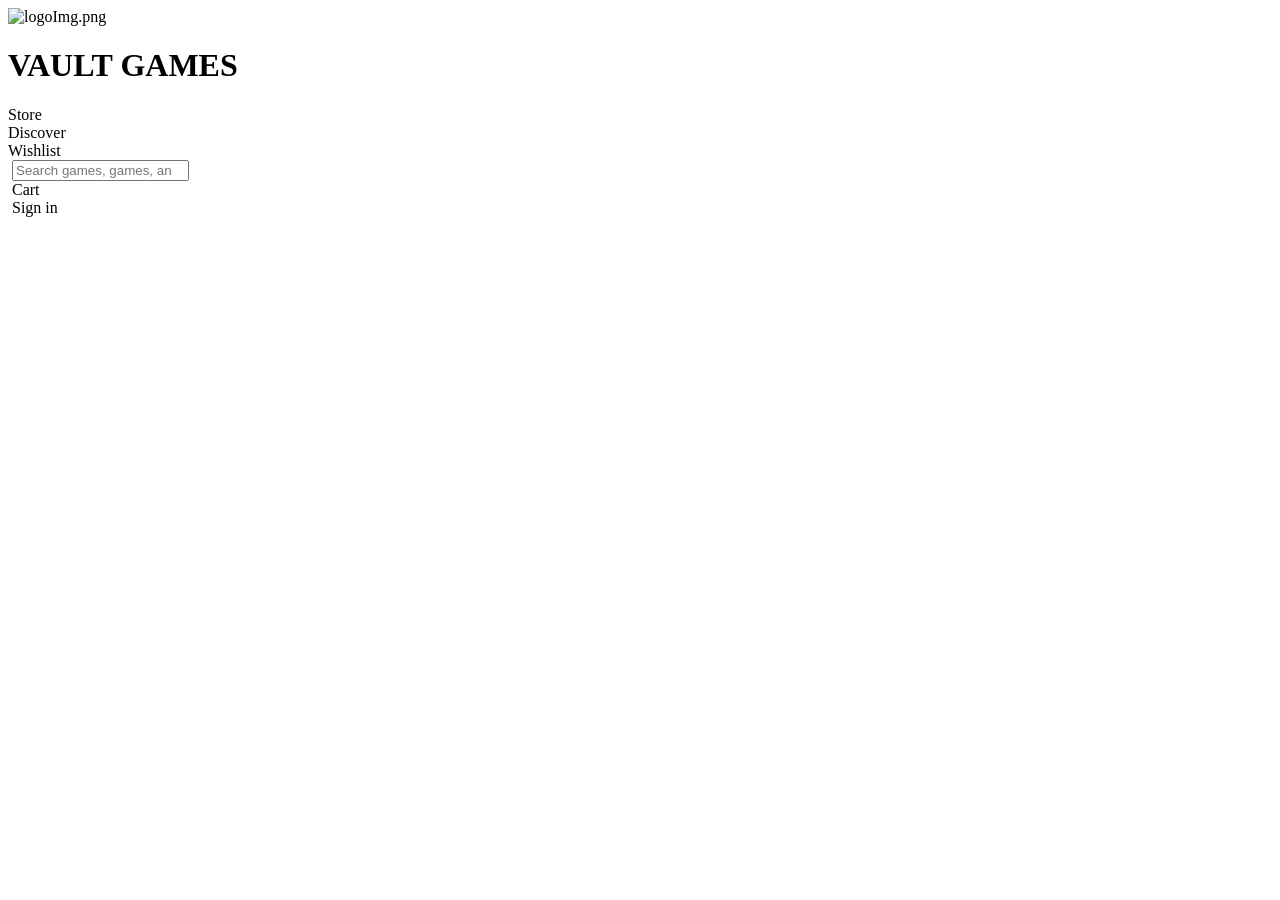
==== index.html @ 512ee9ee "Create main architecture for the project. Added index.html, signIn.html, gameDetail.html, shopingCar" ====
<!DOCTYPE html>
<html lang="en">
    <head>
        <title>Store Front</title>
        <meta name="viewport" content="width=device-width, initial-scale=1.0">
        <link rel="stylesheet" href="/Group-12-GitProject/cssFiles/headRibbon.css">
        <link rel="stylesheet" href="/Group-12-GitProject/cssFiles/gameDetail.css">
    </head>
    <body>
        <header id="headRibbon">
            <div id="logo">
                <img src="/Group-12-GitProject/pictures/logoImg.png" alt="logoImg.png">
                <h1>VAULT GAMES</h1>
            </div>
            <nav id="headMenu" aria-label="Main navigation">
                <div id="storeBtn">Store</div>
                <div id="discoverBtn">Discover</div>
                <div id="wishlistBtn">Wishlist</div>
            </nav>
            <div id="searchBar">
                <img src="/Group-12-GitProject/pictures/search.png" class="menuIcons" alt="">
                <input type="search" id="searchBox" placeholder="Search games, games, and more">
            </div>
            <div id="cartAndAccount">
                <div class="accountAction">
                    <img src="/Group-12-GitProject/pictures/cart.png" class="menuIcons" alt="">
                    <span>Cart</span>
                </div>
                <div class="accountAction">
                    <img src="/Group-12-GitProject/pictures/userIcon.png" class="menuIcons" alt="">
                    <span>Sign in</span>
                </div>
            </div>
        </header>
    </body>
</html>
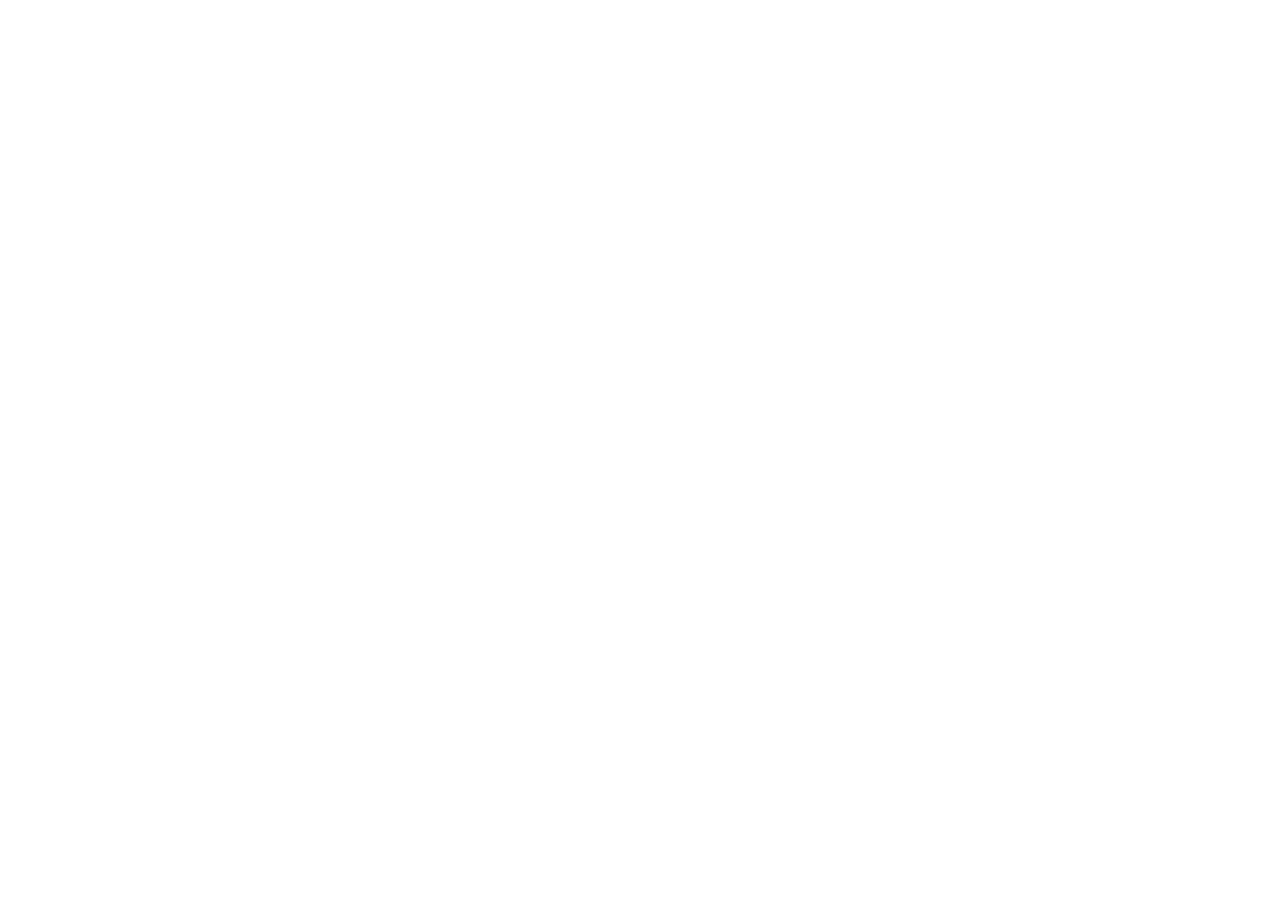
==== commit f0857ce4: "file restructuring" ====
--- a/index.html
+++ b/index.html
@@ -1,36 +1,11 @@
 <!DOCTYPE html>
 <html lang="en">
     <head>
-        <title>Store Front</title>
+        <title>Home Page</title>
         <meta name="viewport" content="width=device-width, initial-scale=1.0">
         <link rel="stylesheet" href="/Group-12-GitProject/cssFiles/headRibbon.css">
-        <link rel="stylesheet" href="/Group-12-GitProject/cssFiles/gameDetail.css">
+        <link rel="stylesheet" href="/Group-12-GitProject/cssFiles/signIn.css">
     </head>
     <body>
-        <header id="headRibbon">
-            <div id="logo">
-                <img src="/Group-12-GitProject/pictures/logoImg.png" alt="logoImg.png">
-                <h1>VAULT GAMES</h1>
-            </div>
-            <nav id="headMenu" aria-label="Main navigation">
-                <div id="storeBtn">Store</div>
-                <div id="discoverBtn">Discover</div>
-                <div id="wishlistBtn">Wishlist</div>
-            </nav>
-            <div id="searchBar">
-                <img src="/Group-12-GitProject/pictures/search.png" class="menuIcons" alt="">
-                <input type="search" id="searchBox" placeholder="Search games, games, and more">
-            </div>
-            <div id="cartAndAccount">
-                <div class="accountAction">
-                    <img src="/Group-12-GitProject/pictures/cart.png" class="menuIcons" alt="">
-                    <span>Cart</span>
-                </div>
-                <div class="accountAction">
-                    <img src="/Group-12-GitProject/pictures/userIcon.png" class="menuIcons" alt="">
-                    <span>Sign in</span>
-                </div>
-            </div>
-        </header>
     </body>
 </html>
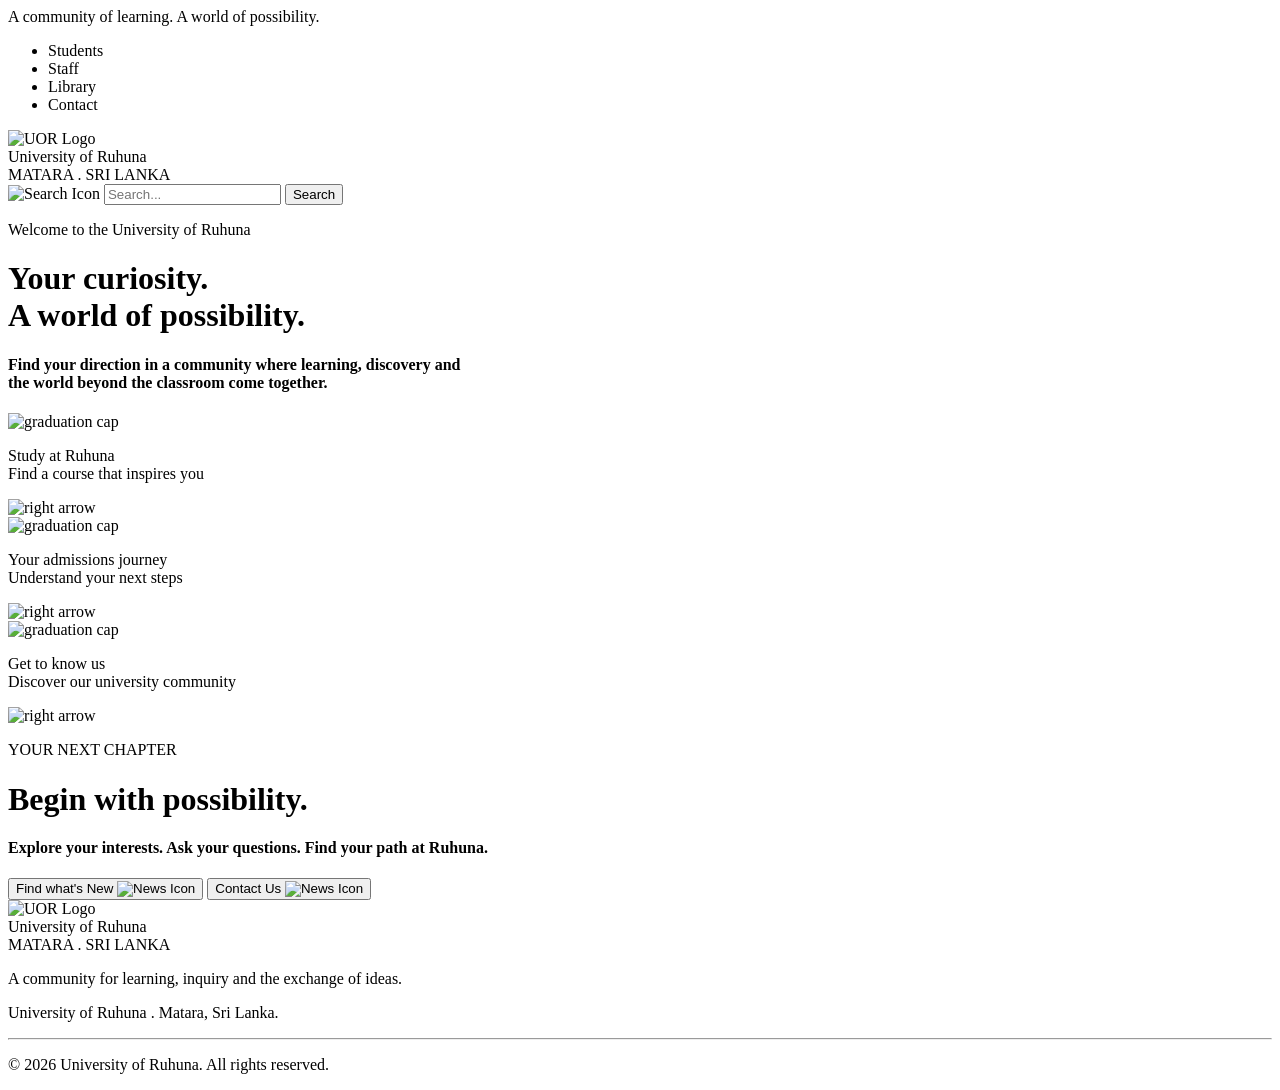
==== commit 4ffa89a4: "create home page" ====
--- a/index.html
+++ b/index.html
@@ -3,9 +3,81 @@
     <head>
         <title>Home Page</title>
         <meta name="viewport" content="width=device-width, initial-scale=1.0">
-        <link rel="stylesheet" href="/Group-12-GitProject/cssFiles/headRibbon.css">
-        <link rel="stylesheet" href="/Group-12-GitProject/cssFiles/signIn.css">
+        <link rel="stylesheet" href="/Group-12-GitProject/cssFiles/main.css">
     </head>
     <body>
+        <div id="headerSection">
+            <div>A community of learning. A world of possibility.</div>
+            <ul>
+                <li>Students</li>
+                <li>Staff</li>
+                <li>Library</li>
+                <li>Contact</li>
+            </ul>
+        </div>
+        <div id="headRibbon">
+            <div id="UORLogo">
+                <img src="/Group-12-GitProject/pictures/logo.webp" alt="UOR Logo" id="logo">
+                <div id="logoText">University of Ruhuna<br /><span id="SublogoText">MATARA . SRI LANKA</span></div>
+            </div>
+            <div id="searchSection">
+                <img src="/Group-12-GitProject/pictures/search.png" alt="Search Icon" id="searchIcon">
+                <input type="text" placeholder="Search..." id="searchBar">
+                <button id="searchButton">Search</button>
+            </div>
+        </div>
+        <div id="mainContent">
+            <div id="textContentArea">
+                <p>Welcome to the University of Ruhuna</p>
+                <h1>Your curiosity.<br /> A world of possibility.</h1>
+                <h4>Find your direction in a community where learning, discovery and<br/> the world beyond the classroom come together.</h4>
+            </div>
+        </div>
+        <div id="journey">
+            <div id="study" class="journeySections">
+                <img src="/Group-12-GitProject/pictures/graduation-cap.png" alt="graduation cap" id="graduationCap">
+                <p>Study at Ruhuna <br/><span id="studySubtext">Find a course that inspires you</span></p>
+                <img src="/Group-12-GitProject/pictures/arrow-right.png" alt="right arrow">
+            </div>
+            <div id="addmissionJourney" class="journeySections">
+                <img src="/Group-12-GitProject/pictures/Vector.png" alt="graduation cap" id="graduationCap">
+                <p>Your admissions journey <br/><span id="addmissionSubtext">Understand your next steps</span></p>
+                
+                <img src="/Group-12-GitProject/pictures/arrow-right.png" alt="right arrow">
+            </div>
+            <div id="knowUs" class="journeySections">
+                <img src="/Group-12-GitProject/pictures/compass.png" alt="graduation cap" id="graduationCap">
+                <p>Get to know us <br/><span id="knowUsSubtext">Discover our university community</span></p>
+                <img src="/Group-12-GitProject/pictures/arrow-right.png" alt="right arrow">
+            </div>
+        </div>
+        <div id="nextChapterContainer">
+            <div id="nextChapter">
+                <p>YOUR NEXT CHAPTER</p>
+                <h1>Begin with possibility.</h1>
+                <h4>Explore your interests. Ask your questions. Find your path at Ruhuna.</h4>
+            </div>
+            <div id="nextChapterBtns">
+                    <button id="findNew" class="mainNavBtns">Find what's New <img src="/Group-12-GitProject/pictures/arrow-right-black.png" alt="News Icon" ></button>
+                    <button id="contact" class="mainNavBtns">Contact Us <img src="/Group-12-GitProject/pictures/arrow-right-white.png" alt="News Icon" ></button>
+            </div>
+        </div>
+        <div id="footer">
+            <div id="footerContent">
+                <div id="content">
+                    <div id="FooterUORLogo">
+                        <img src="/Group-12-GitProject/pictures/logo.webp" alt="UOR Logo" id="footerLogo">
+                        <div id="footerLogoText">University of Ruhuna<br /><span id="footerSublogoText">MATARA . SRI LANKA</span></div>
+                    </div>
+                    <p>A community for learning, inquiry and the exchange of ideas.</p>
+                    <p>University of Ruhuna . Matara, Sri Lanka.</p>
+                </div>
+                <hr>
+                <div id="copyRight">
+                    <p>&copy; 2026 University of Ruhuna. All rights reserved.</p>
+                </div>
+            </div>
+            
+        </div>
     </body>
 </html>
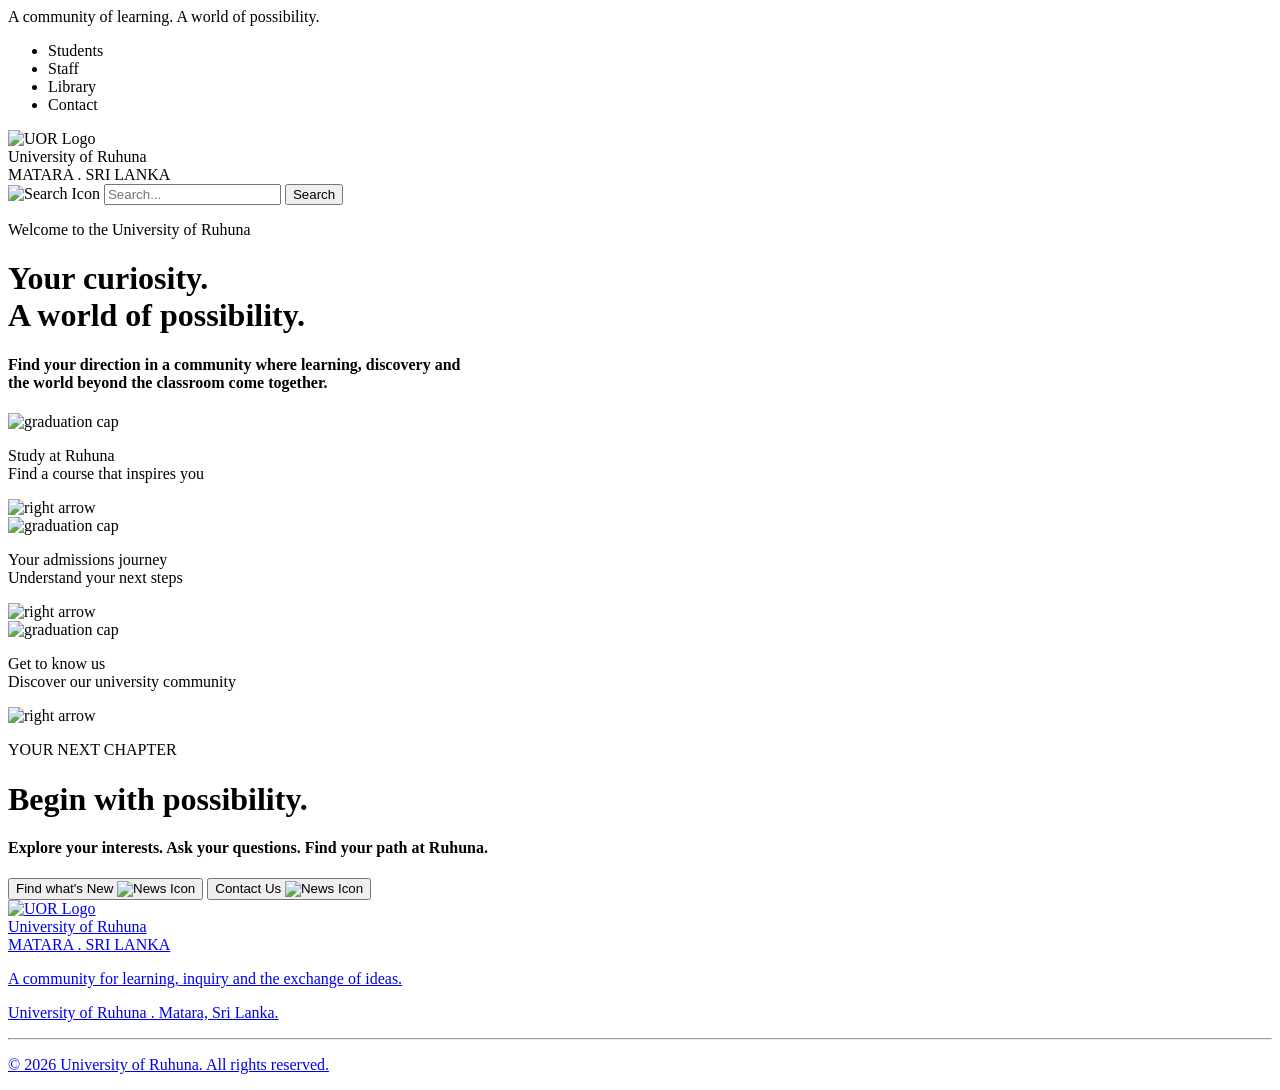
==== commit f6c072bd: "Add contact page" ====
--- a/index.html
+++ b/index.html
@@ -59,6 +59,7 @@
             </div>
             <div id="nextChapterBtns">
                     <button id="findNew" class="mainNavBtns">Find what's New <img src="/Group-12-GitProject/pictures/arrow-right-black.png" alt="News Icon" ></button>
+                    <a href="/Group-12-GitProject/htmlFiles/contact_page.html">
                     <button id="contact" class="mainNavBtns">Contact Us <img src="/Group-12-GitProject/pictures/arrow-right-white.png" alt="News Icon" ></button>
             </div>
         </div>
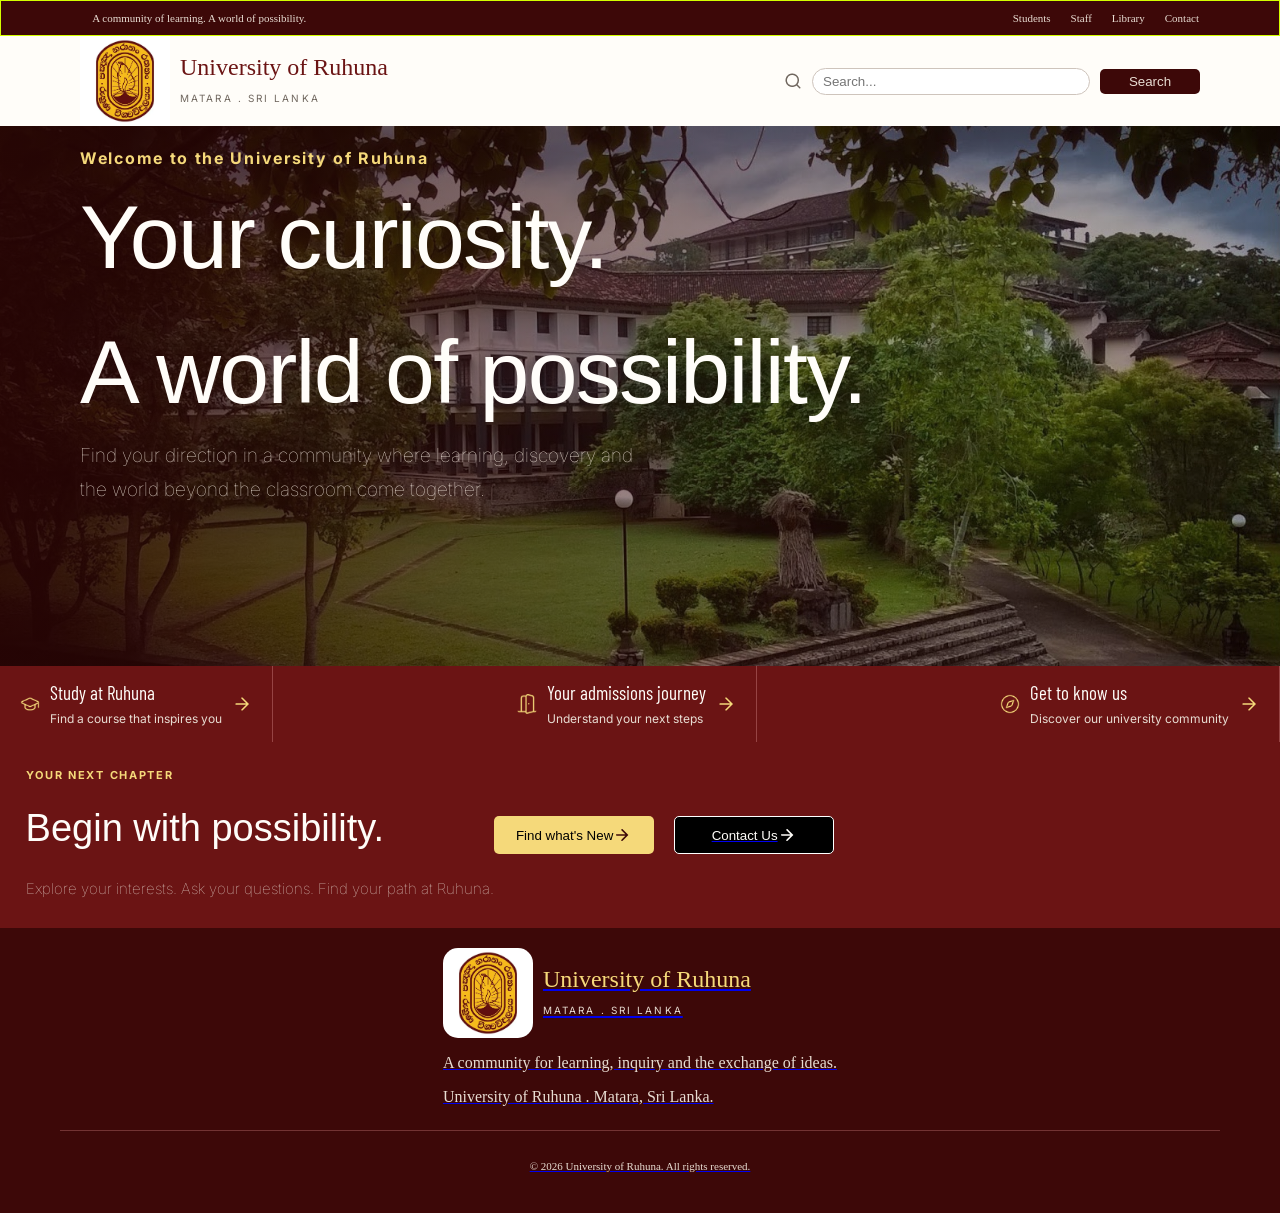
==== commit aab8e7be: "changes for filter buttons" ====
--- a/index.html
+++ b/index.html
@@ -3,7 +3,7 @@
     <head>
         <title>Home Page</title>
         <meta name="viewport" content="width=device-width, initial-scale=1.0">
-        <link rel="stylesheet" href="/Group-12-GitProject/cssFiles/main.css">
+        <link rel="stylesheet" href="cssFiles/main.css">
     </head>
     <body>
         <div id="headerSection">
@@ -17,11 +17,11 @@
         </div>
         <div id="headRibbon">
             <div id="UORLogo">
-                <img src="/Group-12-GitProject/pictures/logo.webp" alt="UOR Logo" id="logo">
+                <img src="pictures/logo.webp" alt="UOR Logo" id="logo">
                 <div id="logoText">University of Ruhuna<br /><span id="SublogoText">MATARA . SRI LANKA</span></div>
             </div>
             <div id="searchSection">
-                <img src="/Group-12-GitProject/pictures/search.png" alt="Search Icon" id="searchIcon">
+                <img src="pictures/search.png" alt="Search Icon" id="searchIcon">
                 <input type="text" placeholder="Search..." id="searchBar">
                 <button id="searchButton">Search</button>
             </div>
@@ -35,20 +35,20 @@
         </div>
         <div id="journey">
             <div id="study" class="journeySections">
-                <img src="/Group-12-GitProject/pictures/graduation-cap.png" alt="graduation cap" id="graduationCap">
+                <img src="pictures/graduation-cap.png" alt="graduation cap" id="graduationCap">
                 <p>Study at Ruhuna <br/><span id="studySubtext">Find a course that inspires you</span></p>
-                <img src="/Group-12-GitProject/pictures/arrow-right.png" alt="right arrow">
+                <img src="pictures/arrow-right.png" alt="right arrow">
             </div>
             <div id="addmissionJourney" class="journeySections">
-                <img src="/Group-12-GitProject/pictures/Vector.png" alt="graduation cap" id="graduationCap">
+                <img src="pictures/Vector.png" alt="graduation cap" id="graduationCap">
                 <p>Your admissions journey <br/><span id="addmissionSubtext">Understand your next steps</span></p>
                 
-                <img src="/Group-12-GitProject/pictures/arrow-right.png" alt="right arrow">
+                <img src="pictures/arrow-right.png" alt="right arrow">
             </div>
             <div id="knowUs" class="journeySections">
-                <img src="/Group-12-GitProject/pictures/compass.png" alt="graduation cap" id="graduationCap">
+                <img src="pictures/compass.png" alt="graduation cap" id="graduationCap">
                 <p>Get to know us <br/><span id="knowUsSubtext">Discover our university community</span></p>
-                <img src="/Group-12-GitProject/pictures/arrow-right.png" alt="right arrow">
+                <img src="pictures/arrow-right.png" alt="right arrow">
             </div>
         </div>
         <div id="nextChapterContainer">
@@ -58,16 +58,16 @@
                 <h4>Explore your interests. Ask your questions. Find your path at Ruhuna.</h4>
             </div>
             <div id="nextChapterBtns">
-                    <button id="findNew" class="mainNavBtns">Find what's New <img src="/Group-12-GitProject/pictures/arrow-right-black.png" alt="News Icon" ></button>
-                    <a href="/Group-12-GitProject/htmlFiles/contact_page.html">
-                    <button id="contact" class="mainNavBtns">Contact Us <img src="/Group-12-GitProject/pictures/arrow-right-white.png" alt="News Icon" ></button>
+                    <button id="findNew" class="mainNavBtns">Find what's New <img src="pictures/arrow-right-black.png" alt="News Icon" ></button>
+                    <a href="htmlFiles/Contact_page.html">
+                    <button id="contact" class="mainNavBtns">Contact Us <img src="pictures/arrow-right-white.png" alt="News Icon" ></button>
             </div>
         </div>
         <div id="footer">
             <div id="footerContent">
                 <div id="content">
                     <div id="FooterUORLogo">
-                        <img src="/Group-12-GitProject/pictures/logo.webp" alt="UOR Logo" id="footerLogo">
+                        <img src="pictures/logo.webp" alt="UOR Logo" id="footerLogo">
                         <div id="footerLogoText">University of Ruhuna<br /><span id="footerSublogoText">MATARA . SRI LANKA</span></div>
                     </div>
                     <p>A community for learning, inquiry and the exchange of ideas.</p>
@@ -80,5 +80,6 @@
             </div>
             
         </div>
+        <script src="jsFiles/index.js"></script>
     </body>
 </html>
--- a/cssFiles/main.css
+++ b/cssFiles/main.css
@@ -0,0 +1,455 @@
+@import url('https://fonts.googleapis.com/css2?family=Barlow+Condensed:ital,wght@0,100;0,200;0,300;0,400;0,500;0,600;0,700;0,800;0,900;1,100;1,200;1,300;1,400;1,500;1,600;1,700;1,800;1,900&family=Inder&family=Inter:ital,opsz,wght@0,14..32,100..900;1,14..32,100..900&family=Kumbh+Sans:wght,YOPQ@100..900,40..300&display=swap');
+body{
+    background-color:#3D0808;
+    overflow-x: hidden;
+}
+#headerSection{
+    display:flex;
+    background-color:#3D0808;
+    flex-direction: row;
+    width:100%;
+    color: #E8DCD2;
+    align-items: center;
+    justify-content: space-between;
+    border: 1px solid #d4ff00;
+    padding: 0 80px;
+    box-sizing: border-box;
+    font-size:11px ;
+}
+#SublogoText,#footerSublogoText{
+    font-size:10px;
+    color:#70675F;
+    letter-spacing: 2.1px;
+    margin:0;
+    font-family: 'Inter', Times, serif;
+}
+#headRibbon{
+    display:flex;
+    flex-direction: row;
+    align-items: center;
+    justify-content: space-between;
+    padding: 0 80px;
+    box-sizing: border-box;
+    background-color:#FFFDF9;
+}
+#mainContent{
+    padding: 20px 80px;
+    height: 90%;
+    box-sizing: border-box;
+}
+#searchSection{
+    display:flex;
+    flex-direction: row;
+    align-items: center;
+    gap: 10px;
+}
+#searchBar{
+    width:clamp(100px, 20vw, 300px);
+    height:clamp(20px, 2vw, 30px);
+    border-radius: 25px;
+    border: 1px solid #cec4bc;
+    padding: 0 10px;
+}
+#searchButton{
+    width:clamp(60px, 10vw, 100px);
+    height:clamp(20px, 2vw, 30px);
+    border-radius: 5px;
+    border: none;
+    background-color: #3D0808;
+    color: #E8DCD2;
+    cursor: pointer;
+}
+#searchButton:hover{
+    background-color: #6B1414;
+}
+body{
+    margin:0;
+}
+#logoText,#footerLogoText{
+    font-size:24px;
+    color:#6B1414;
+    margin:0;
+    font-family: 'Libre Baskerville', Times, serif;
+}
+#UORLogo,#FooterUORLogo{
+    display:flex;
+    flex-direction: row;
+    gap:10px;
+    align-items: center;
+}
+#logo,#footerLogo{
+    width:clamp(90px, 2vw, 100px);
+    height:auto;
+}
+#headerSection div{
+    margin:1%;
+    width:auto;
+    /* border: 1px solid #E8DCD2; */
+}
+ul{
+    display: flex;
+    flex-direction: row;
+    list-style: none;
+    align-items: center;
+    gap: 20px;
+    /* border: 1px solid #E8DCD2; */
+    margin: 0;
+}
+#mainContent{
+    position: relative;
+    height: 60vh;
+    background-image: url('../pictures/ruhuna12pc.jpg');
+    background-repeat: no-repeat;
+    background-size: cover;
+}
+#mainContent::before{
+    content: "";
+    position: absolute;
+    inset: 0;
+    background: linear-gradient(to right, rgba(46, 5, 5, 0.8), rgba(61, 8, 8, 0.2));
+}
+#textContentArea{
+    position: relative;
+    z-index: 1;
+}
+#textContentArea{
+    display: flex;
+    flex-direction: column;
+}
+#textContentArea p{
+    font-size: clamp(11px, 25vw, 16px);
+    color: #F5D97A;
+    font-weight: bold;
+    font-family: Inter,Impact, Haettenschweiler, 'Arial Narrow Bold', sans-serif;
+    letter-spacing: 1.7px;
+    align-items: left;
+    line-height: 1.5;
+    margin: 0;
+}
+#textContentArea h1{
+    font-size: clamp(58px, 7vw, 100px);
+    color: #FFFDF9;
+    font-weight: 50;
+    font-family: Libre Baskerville, Impact, Haettenschweiler, 'Arial Narrow Bold', sans-serif;
+    letter-spacing: -1.7px;
+    align-items: left;
+    line-height: 1.5;
+    margin: 0;
+}
+#textContentArea h4{
+    font-size: clamp(16px, 1.5vw, 100px);
+    color: #E8DCD2;
+    font-family: Inter, Impact, Haettenschweiler, 'Arial Narrow Bold', sans-serif;
+    align-items: left;
+    font-weight: 100;
+    line-height: 175%;
+    margin-top: 0px;
+    margin-bottom: 40px;
+}
+#mainBtns{
+    display: flex;
+    flex-direction: row;
+    gap: 20px;
+    margin-top: 20px;
+}
+#discoverRuhuna{
+    background-color: #000000;
+    color: #FFFDF9;
+    border: 1px solid white;
+}
+.mainNavBtns{
+    align-items: center;
+    width: clamp(60px, 30vw, 160px);
+    height:auto;
+    background-color: #F5D97A;
+    align-content: center;
+    display: flex;
+    justify-content: center;
+    border-radius: 5px;
+    padding: 5px 10px;
+    border:none;
+    color: #000;
+    
+    cursor: pointer;
+}
+#journey{
+    background-color: #6B1414;
+    display: flex;
+    flex-direction: row;
+    width: 100%;
+    justify-content: space-between;
+    margin:0;
+}
+.journeySections{
+    display: flex;
+    flex-direction: row;
+    justify-content: space-between;
+    align-items: center;
+    border-right: 1px solid #964444;
+    padding: 15px 20px;
+    gap: 10px;
+}
+.journeySections img{
+    width: clamp(10px, 2vw, 20px);
+    height: clamp(10px, 2vw, 20px);
+
+    border-radius: 5px;
+}
+.journeySections span{
+    font-family: Inter, Impact, Haettenschweiler, 'Arial Narrow Bold', sans-serif;
+    color: #E8DCD2;
+    font-size: 12px;
+}
+.journeySections p{
+    font-size: 19px;
+    color: #FFFDF9;
+    font-family: Barlow Condensed, Impact, Haettenschweiler, 'Arial Narrow Bold', sans-serif;
+    align-items: left;
+    line-height: auto;
+    margin: 0;
+}
+#nextChapterContainer{
+    background-color: #6B1414;
+    display: flex;
+    flex-direction: row;
+    justify-content: left;
+    padding: 2%;
+}
+#nextChapter{
+    display: flex;
+    flex-direction: column;
+    margin: 0;
+    /*border: 1px solid white;*/
+}
+#nextChapter p{
+    font-size: 11px;
+    color: #F5D97A;
+    font-weight: bold;
+    font-family: Inter,Impact, Haettenschweiler, 'Arial Narrow Bold', sans-serif;
+    letter-spacing: 1.7px;
+    align-items: left;
+    line-height: auto;
+    margin: 0;
+}
+#nextChapter h1{
+    font-family: Libre Baskerville, Impact, Haettenschweiler, 'Arial Narrow Bold', sans-serif;
+    font-size: 38px;
+    font-weight: 2;
+    color:#FFFDF9;
+}
+#nextChapter h4{
+    font-family: Inter, Impact, Haettenschweiler, 'Arial Narrow Bold', sans-serif;
+    font-size: 15px;
+    color: #E8DCD2;
+    align-items: left;
+    font-weight: 100;
+    line-height: 175%;
+    margin: 0;
+}
+#nextChapterBtns{
+    display: flex;
+    margin-top: auto;
+    margin-bottom: auto;
+    justify-content: space-between;
+    gap: 20px;
+}
+#findNew,#contact{
+    height: clamp(20px, 3vw, 40px);
+}
+#contact{
+    background-color: #000000;
+    color: #FFFDF9;
+    border: 1px solid white;
+}
+#footer{
+    display: flex;
+    flex-direction: column;
+    padding: 20px 60px;
+    box-sizing: border-box;
+    background-color:#3D0808;
+}
+#footerContent{
+    display: flex;
+    flex-direction: row;
+    align-items: right;
+    justify-content: space-between;
+}
+#footerLinks p{
+    display: flex;
+    flex-direction: row;
+    color:#E8DCD2;
+    font-size: 12px;
+}
+#footer hr{
+    width: 100%;
+    border: 0;
+    border-top: 1px solid #723333;
+}
+#footerLogoText{
+    color:#F5D97A;
+}
+#footerSublogoText{
+    color:#E8DCD2;
+}
+#footerContent{
+    display: flex;
+    flex-direction: column;
+    align-items: center;
+}
+#content p{
+    color:#E8DCD2;
+}
+#footerLogo{
+    border-radius: 15px;
+}
+#copyRight{
+    display: flex;
+    flex-direction: row;
+    align-items: center;
+    font-size: 11px;
+    color:#E8DCD2;
+    padding: 10px 0;
+}
+
+@media (max-width: 768px){
+    #headerSection{
+        flex-direction: column;
+        gap: 8px;
+        padding: 12px 20px;
+        text-align: center;
+    }
+
+    #headerSection ul{
+        flex-wrap: wrap;
+        justify-content: center;
+        gap: 8px 16px;
+        padding: 0;
+    }
+
+    #headRibbon{
+        flex-direction: column;
+        gap: 16px;
+        padding: 16px 20px;
+    }
+
+    #UORLogo{
+        justify-content: center;
+    }
+
+    #logoText,#footerLogoText{
+        font-size: 19px;
+    }
+
+    #searchSection{
+        width: 100%;
+    }
+
+    #searchBar{
+        min-width: 0;
+        width: 100%;
+    }
+
+    #mainContent{
+        height: 30vh;
+        min-height: 50vh;
+        padding: 48px 20px;
+    }
+
+    #textContentArea p{
+        font-size: 13px;
+    }
+
+    #textContentArea h1{
+        font-size: clamp(36px, 12vw, 58px);
+        line-height: 1.15;
+    }
+
+    #textContentArea h4{
+        font-size: 14px;
+        line-height: 1.5;
+    }
+
+    #textContentArea h4 br{
+        display: none;
+    }
+
+    #mainBtns{
+        flex-direction: column;
+        gap: 12px;
+        margin-top: 24px;
+    }
+
+    .mainNavBtns{
+        width: 100%;
+        min-height: 40px;
+        box-sizing: border-box;
+    }
+
+    #journey{
+        flex-direction: column;
+    }
+
+    .journeySections{
+        width: 100%;
+        box-sizing: border-box;
+        border-right: 0;
+        border-bottom: 1px solid #964444;
+        padding: 16px 20px;
+    }
+
+    .journeySections:last-child{
+        border-bottom: 0;
+    }
+
+    .journeySections p{
+        flex: 1;
+        font-size: 17px;
+    }
+
+    .journeySections span{
+        font-size: 11px;
+    }
+
+    #nextChapterContainer{
+        flex-direction: column;
+        gap: 28px;
+        padding: 48px 20px;
+    }
+
+    #nextChapter h1{
+        font-size: clamp(30px, 10vw, 42px);
+        line-height: 1.2;
+        margin: 12px 0;
+    }
+
+    #nextChapter h4{
+        font-size: 14px;
+    }
+
+    #nextChapterBtns{
+        flex-direction: column;
+        gap: 12px;
+        width: 100%;
+    }
+
+    #footer{
+        padding: 24px 20px;
+    }
+
+    #footerContent{
+        align-items: stretch;
+    }
+
+    #FooterUORLogo{
+        align-items: center;
+    }
+
+    #content p{
+        font-size: 13px;
+        line-height: 1.5;
+    }
+
+    #copyRight{
+        font-size: 10px;
+    }
+}
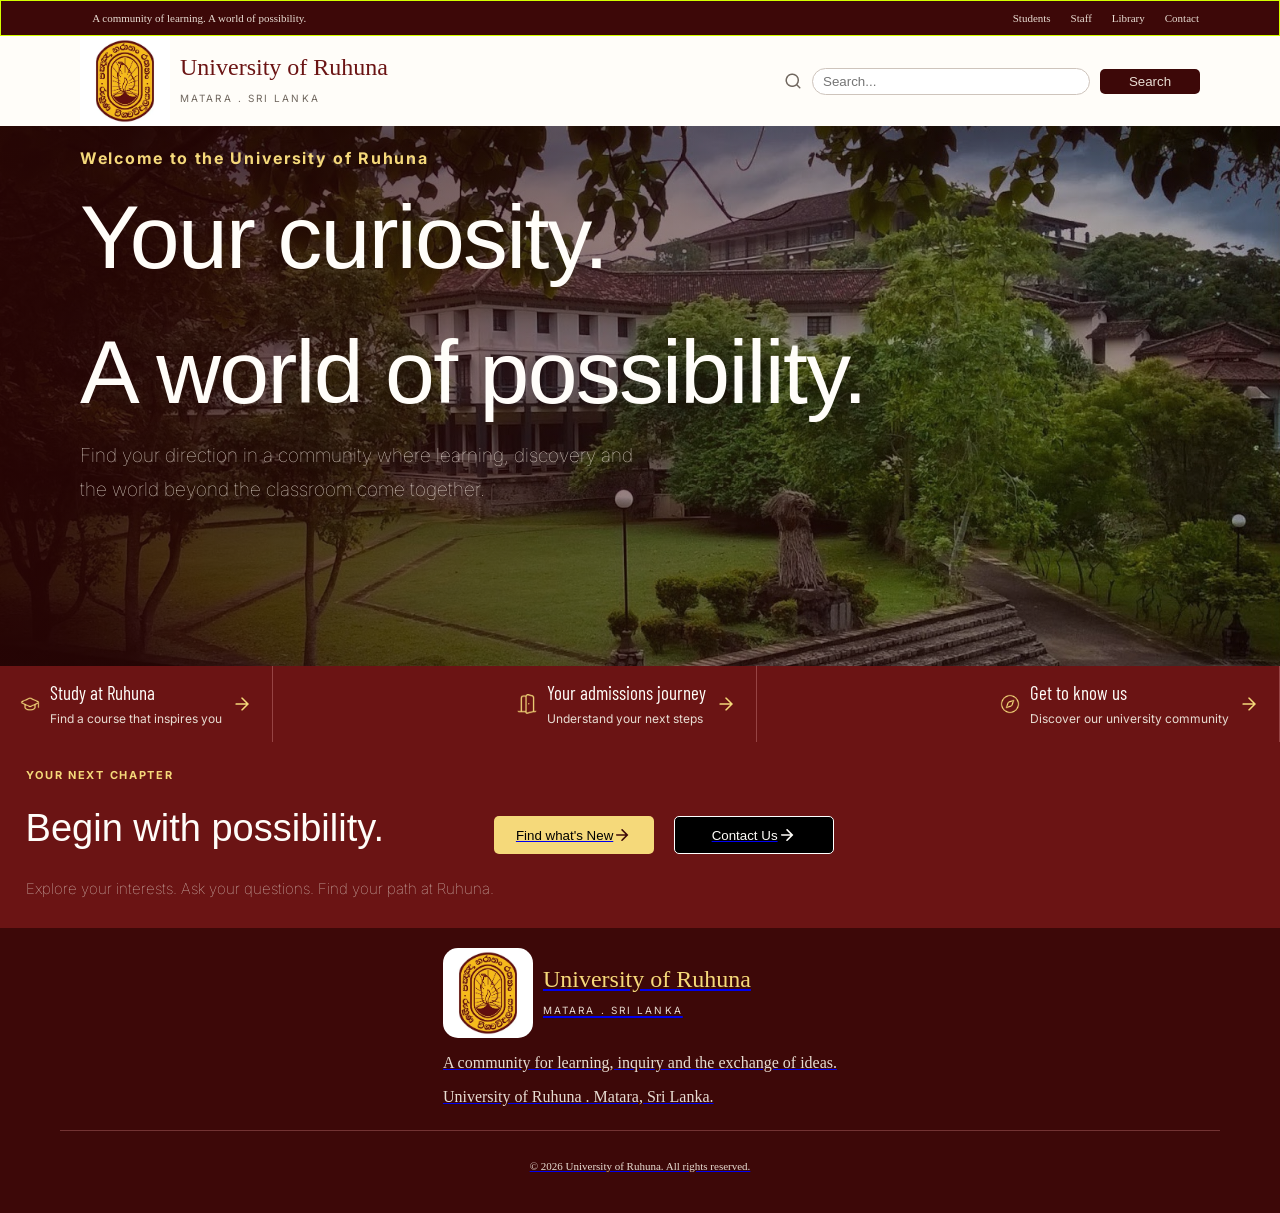
==== commit 30d80d8e: "Fix url problem" ====
--- a/index.html
+++ b/index.html
@@ -58,7 +58,9 @@
                 <h4>Explore your interests. Ask your questions. Find your path at Ruhuna.</h4>
             </div>
             <div id="nextChapterBtns">
+                    <a href="htmlFiles/allNews.html">
                     <button id="findNew" class="mainNavBtns">Find what's New <img src="pictures/arrow-right-black.png" alt="News Icon" ></button>
+                    </a>
                     <a href="htmlFiles/Contact_page.html">
                     <button id="contact" class="mainNavBtns">Contact Us <img src="pictures/arrow-right-white.png" alt="News Icon" ></button>
             </div>
